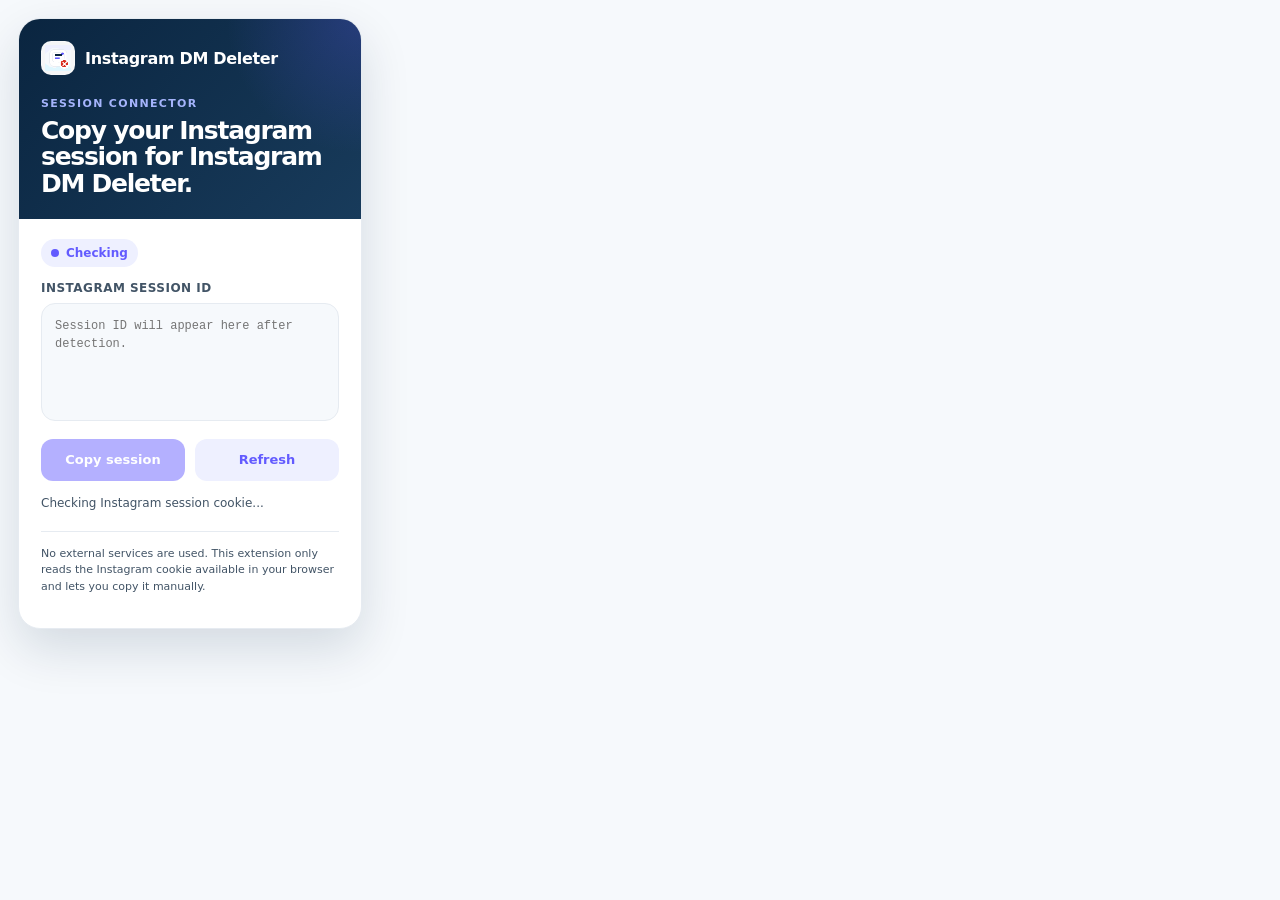
==== extensions/popup.html @ 4b10c69f "Improve extension branding, icons, and README presentation" ====
<!DOCTYPE html>
<html lang="en">
<head>
    <meta charset="UTF-8">
    <meta name="viewport" content="width=device-width, initial-scale=1.0">
    <title>Instagram Session ID</title>
    <style>
        :root {
            --navy: #0a2540;
            --muted: #425466;
            --line: #e6ebf1;
            --primary: #635bff;
            --primary-dark: #4f46e5;
            --surface: #ffffff;
            --soft: #f6f9fc;
            --success: #0f9f6e;
            --danger: #b42318;
        }

        * {
            box-sizing: border-box;
        }

        body {
            width: 380px;
            min-height: 430px;
            margin: 0;
            font-family: Inter, ui-sans-serif, system-ui, -apple-system, BlinkMacSystemFont, "Segoe UI", sans-serif;
            background: var(--soft);
            color: var(--navy);
        }

        .shell {
            padding: 18px;
        }

        .card {
            overflow: hidden;
            border: 1px solid var(--line);
            border-radius: 22px;
            background: var(--surface);
            box-shadow: 0 20px 50px rgba(10, 37, 64, 0.14);
        }

        .hero {
            padding: 22px;
            background:
                radial-gradient(circle at top right, rgba(99, 91, 255, 0.24), transparent 34%),
                linear-gradient(135deg, #0a2540 0%, #183b5b 100%);
            color: white;
        }

        .brand {
            display: flex;
            align-items: center;
            gap: 10px;
            margin-bottom: 22px;
            font-weight: 800;
            letter-spacing: -0.02em;
        }

        .logo {
            display: block;
            width: 34px;
            height: 34px;
            border-radius: 10px;
            background: rgba(255, 255, 255, 0.96);
            border: 1px solid rgba(255, 255, 255, 0.18);
            padding: 3px;
        }

        .logo img {
            width: 100%;
            height: 100%;
            display: block;
        }

        .eyebrow {
            margin: 0 0 8px;
            color: #a5b4fc;
            font-size: 11px;
            font-weight: 800;
            letter-spacing: 0.12em;
            text-transform: uppercase;
        }

        h1 {
            margin: 0;
            font-size: 25px;
            line-height: 1.05;
            letter-spacing: -0.05em;
        }

        .content {
            padding: 20px 22px 22px;
        }

        .status-row {
            display: flex;
            align-items: center;
            justify-content: space-between;
            gap: 10px;
            margin-bottom: 14px;
        }

        .status-pill {
            display: inline-flex;
            align-items: center;
            gap: 7px;
            padding: 7px 10px;
            border-radius: 999px;
            background: #eef0ff;
            color: var(--primary);
            font-size: 12px;
            font-weight: 800;
        }

        .status-dot {
            width: 8px;
            height: 8px;
            border-radius: 50%;
            background: currentColor;
        }

        .label {
            display: block;
            margin-bottom: 8px;
            color: var(--muted);
            font-size: 12px;
            font-weight: 800;
            letter-spacing: 0.04em;
            text-transform: uppercase;
        }

        #sessionId {
            width: 100%;
            height: 118px;
            resize: none;
            padding: 13px;
            border: 1px solid var(--line);
            border-radius: 14px;
            outline: none;
            background: var(--soft);
            color: var(--navy);
            font-family: "SFMono-Regular", Consolas, "Liberation Mono", monospace;
            font-size: 12px;
            line-height: 1.55;
        }

        #sessionId:focus {
            border-color: var(--primary);
            box-shadow: 0 0 0 4px rgba(99, 91, 255, 0.12);
        }

        .actions {
            display: grid;
            grid-template-columns: 1fr 1fr;
            gap: 10px;
            margin-top: 14px;
        }

        button {
            height: 42px;
            border: 0;
            border-radius: 12px;
            cursor: pointer;
            font: inherit;
            font-size: 13px;
            font-weight: 800;
            transition: transform 0.16s ease, box-shadow 0.16s ease, background 0.16s ease;
        }

        button:hover:not(:disabled) {
            transform: translateY(-1px);
        }

        #copyBtn {
            background: var(--primary);
            color: white;
            box-shadow: 0 12px 24px rgba(99, 91, 255, 0.24);
        }

        #copyBtn:hover:not(:disabled) {
            background: var(--primary-dark);
        }

        #copyBtn:disabled {
            cursor: not-allowed;
            opacity: 0.48;
            box-shadow: none;
        }

        #refreshBtn {
            background: #eef0ff;
            color: var(--primary);
        }

        #status {
            min-height: 20px;
            margin: 14px 0 0;
            color: var(--muted);
            font-size: 12px;
            line-height: 1.45;
        }

        #status.success {
            color: var(--success);
        }

        #status.error {
            color: var(--danger);
        }

        .footer-note {
            margin-top: 16px;
            padding-top: 14px;
            border-top: 1px solid var(--line);
            color: var(--muted);
            font-size: 11px;
            line-height: 1.5;
        }
    </style>
</head>
<body>
    <main class="shell">
        <section class="card">
            <div class="hero">
                <div class="brand">
                    <div class="logo"><img src="icon-48.png" alt="Instagram DM Deleter"></div>
                    <span>Instagram DM Deleter</span>
                </div>
                <p class="eyebrow">Session Connector</p>
                <h1>Copy your Instagram session for Instagram DM Deleter.</h1>
            </div>

            <div class="content">
                <div class="status-row">
                    <span class="status-pill"><span class="status-dot"></span><span id="sessionState">Checking</span></span>
                </div>

                <label class="label" for="sessionId">Instagram Session ID</label>
                <textarea id="sessionId" readonly placeholder="Session ID will appear here after detection."></textarea>

                <div class="actions">
                    <button id="copyBtn" disabled>Copy session</button>
                    <button id="refreshBtn">Refresh</button>
                </div>

                <p id="status">Open Instagram and log in if no session is detected.</p>
                <p class="footer-note">No external services are used. This extension only reads the Instagram cookie available in your browser and lets you copy it manually.</p>
            </div>
        </section>
    </main>
    <script src="popup.js"></script>
</body>
</html>
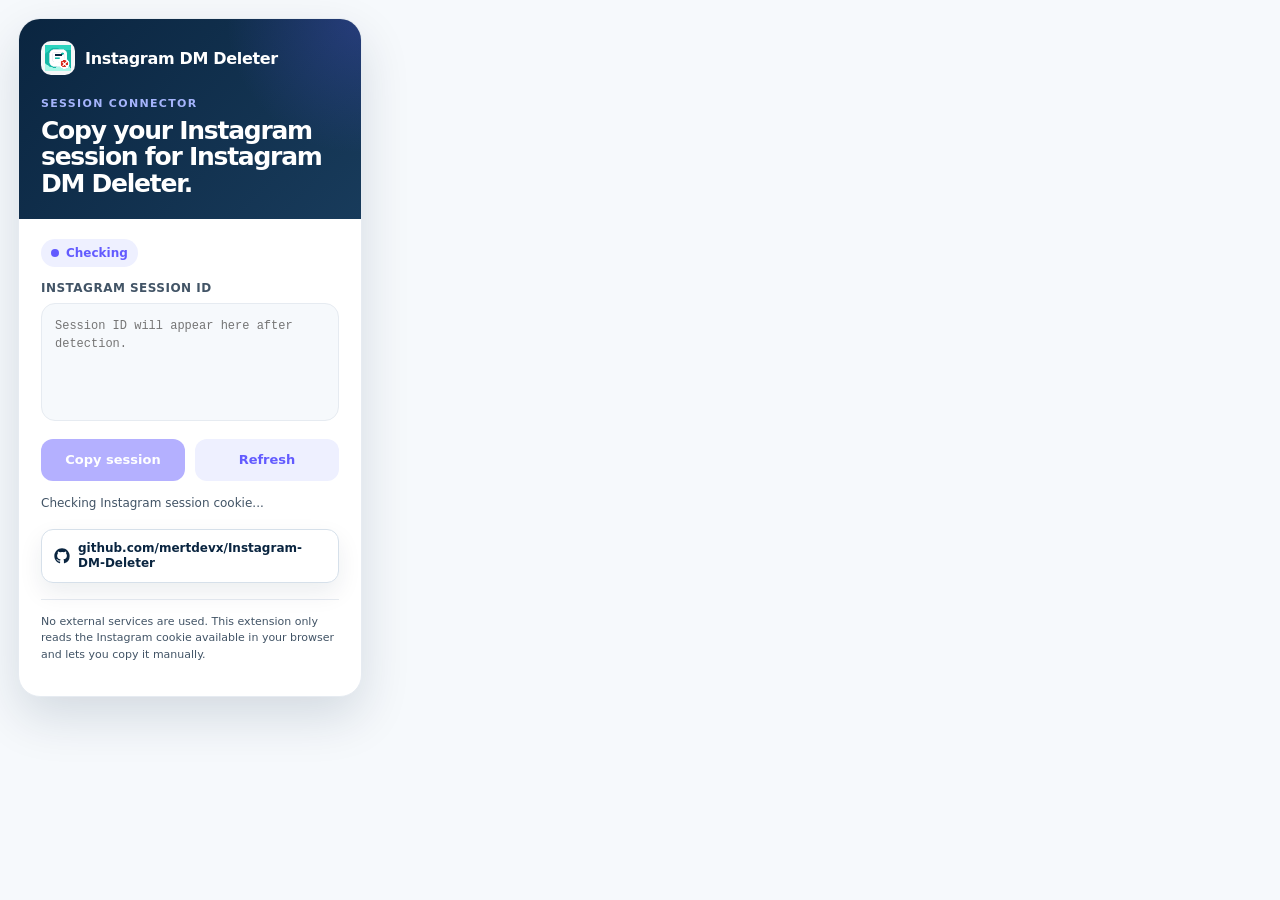
==== commit f2fef6a7: "Polish Chrome extension branding, icons, and store metadata" ====
--- a/extensions/popup.html
+++ b/extensions/popup.html
@@ -219,6 +219,37 @@
             font-size: 11px;
             line-height: 1.5;
         }
+
+        .github-link {
+            display: inline-flex;
+            align-items: center;
+            gap: 8px;
+            width: 100%;
+            margin-top: 14px;
+            padding: 11px 12px;
+            border: 1px solid #d6e0ea;
+            border-radius: 12px;
+            background: #ffffff;
+            box-shadow: 0 10px 24px rgba(10, 37, 64, 0.08);
+            color: var(--navy);
+            text-decoration: none;
+            font-size: 12px;
+            font-weight: 800;
+            line-height: 1.25;
+        }
+
+        .github-link:hover {
+            color: var(--primary);
+            border-color: var(--primary);
+            background: #f8f9ff;
+        }
+
+        .github-link svg {
+            width: 16px;
+            height: 16px;
+            flex-shrink: 0;
+            fill: currentColor;
+        }
     </style>
 </head>
 <body>
@@ -247,6 +278,12 @@
                 </div>
 
                 <p id="status">Open Instagram and log in if no session is detected.</p>
+                <a class="github-link" href="https://github.com/mertdevx/Instagram-DM-Deleter" target="_blank" rel="noopener noreferrer">
+                    <svg viewBox="0 0 24 24" aria-hidden="true">
+                        <path d="M12 .5C5.65.5.5 5.65.5 12c0 5.09 3.29 9.4 7.86 10.93.58.1.79-.25.79-.56v-2.15c-3.2.7-3.88-1.36-3.88-1.36-.52-1.33-1.28-1.69-1.28-1.69-1.05-.72.08-.7.08-.7 1.16.08 1.77 1.2 1.77 1.2 1.03 1.76 2.7 1.25 3.36.96.1-.75.4-1.25.73-1.54-2.55-.29-5.23-1.28-5.23-5.68 0-1.26.45-2.28 1.19-3.08-.12-.29-.52-1.46.11-3.04 0 0 .97-.31 3.17 1.18A10.9 10.9 0 0 1 12 6.08c.98 0 1.95.13 2.87.39 2.2-1.49 3.17-1.18 3.17-1.18.63 1.58.23 2.75.11 3.04.74.8 1.19 1.82 1.19 3.08 0 4.41-2.69 5.38-5.25 5.67.42.36.79 1.07.79 2.16v3.13c0 .31.21.67.8.56A11.51 11.51 0 0 0 23.5 12C23.5 5.65 18.35.5 12 .5Z"/>
+                    </svg>
+                    <span>github.com/mertdevx/Instagram-DM-Deleter</span>
+                </a>
                 <p class="footer-note">No external services are used. This extension only reads the Instagram cookie available in your browser and lets you copy it manually.</p>
             </div>
         </section>
